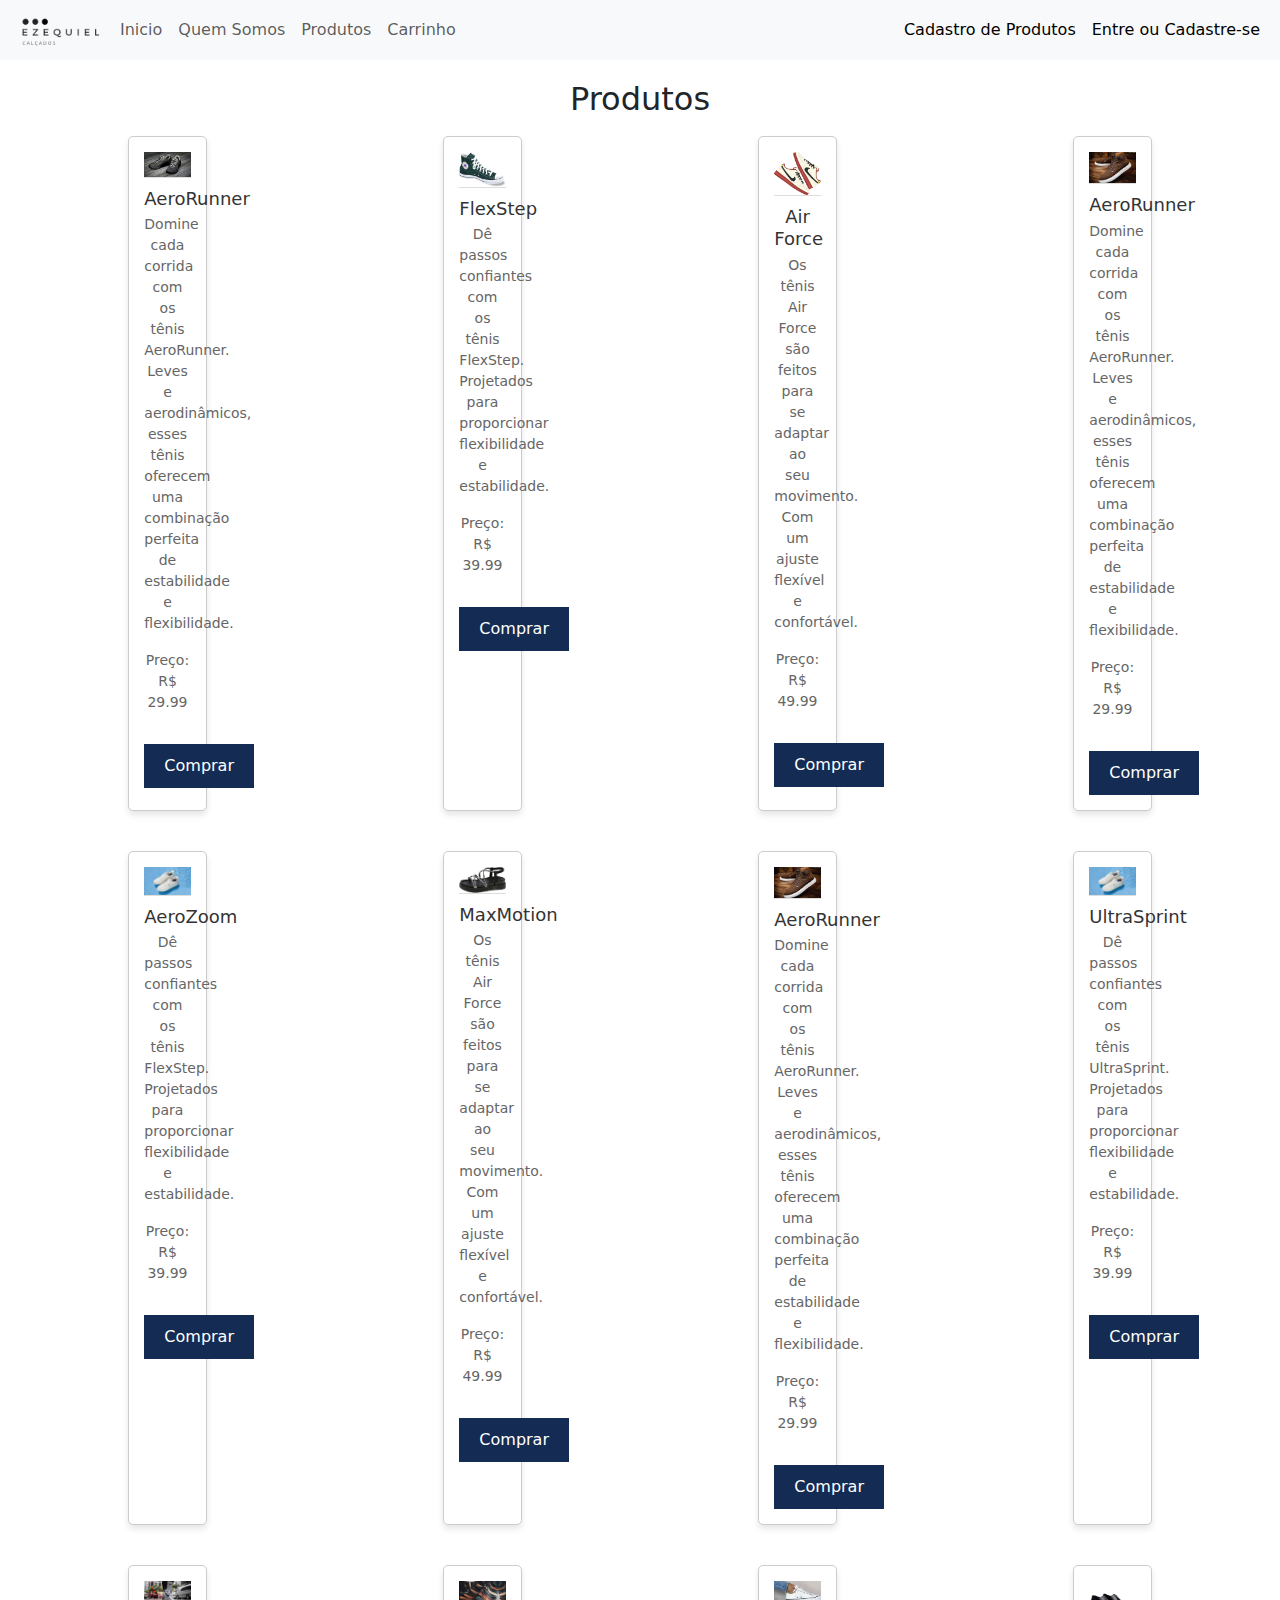
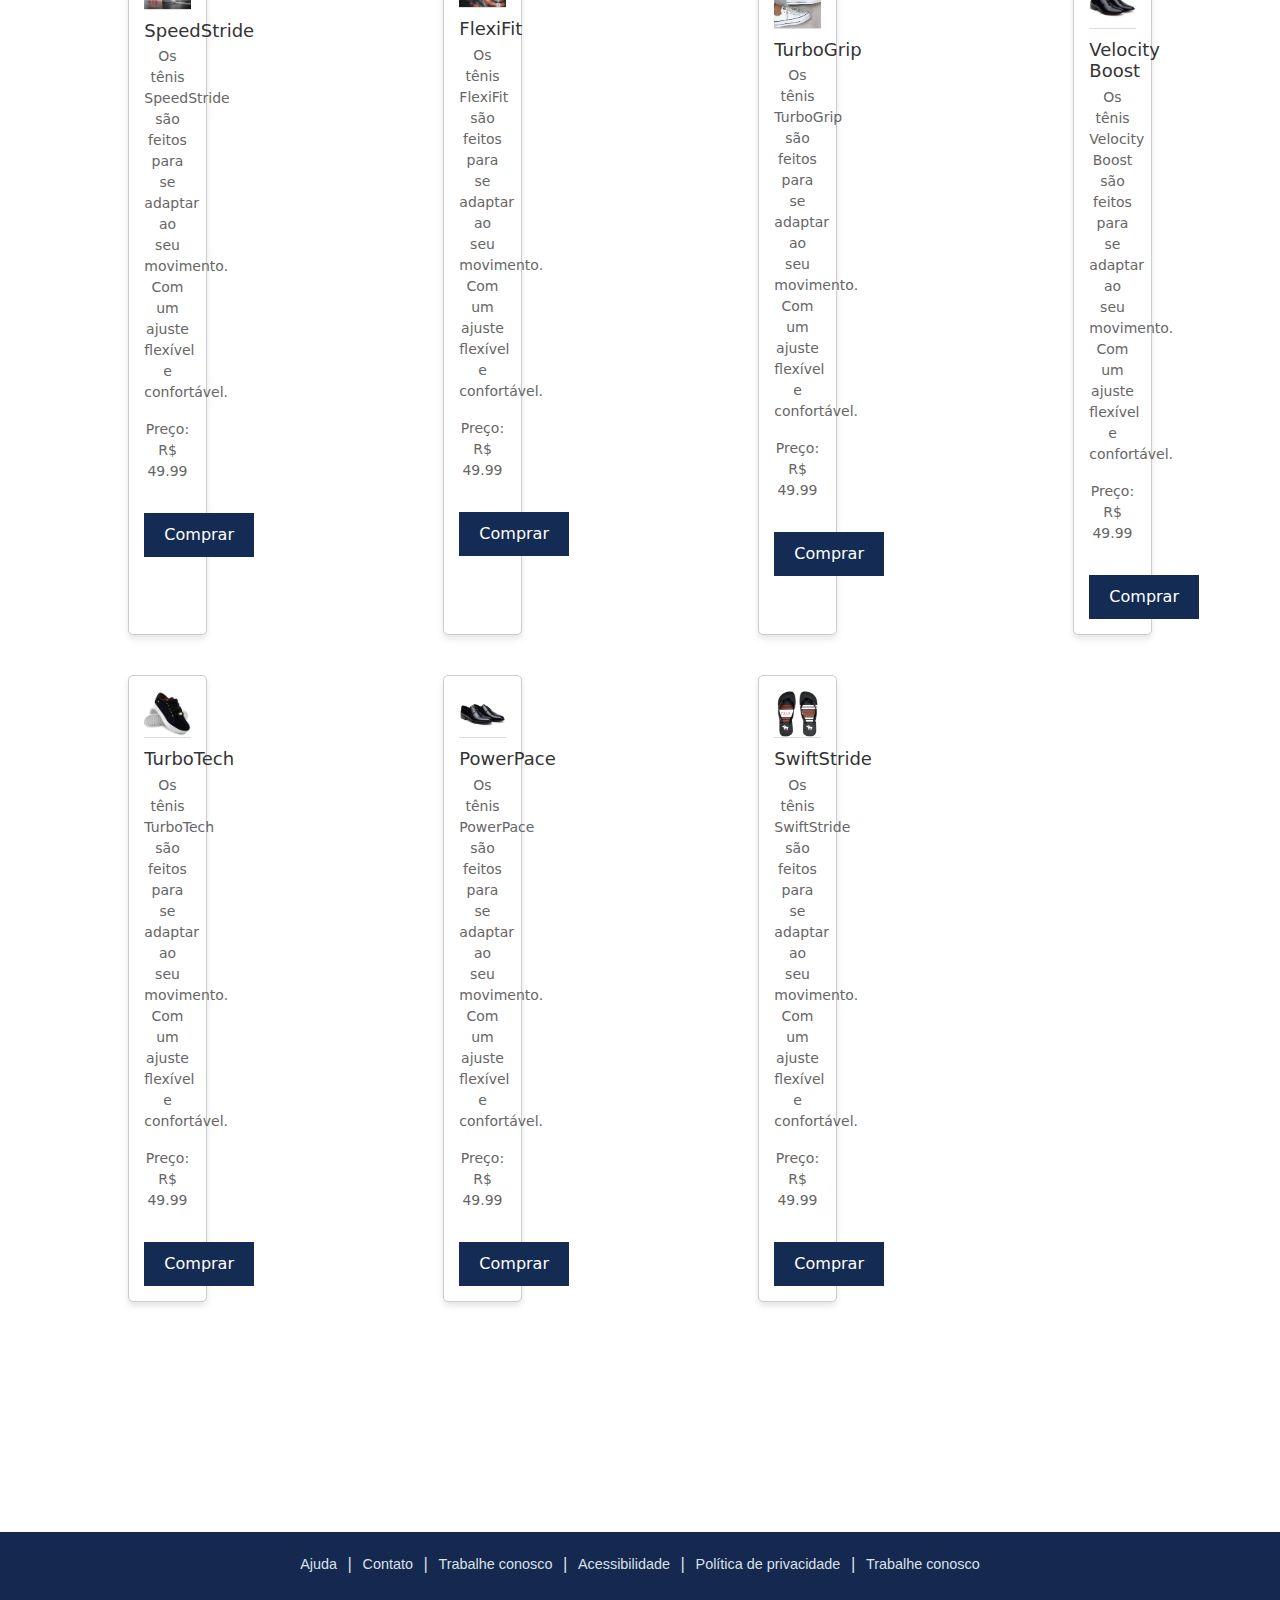
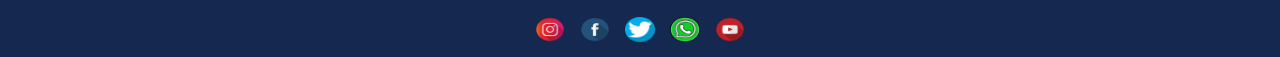
==== alteracao_dados.html @ 839e7d1b "atualização com html" ====
<!-- Ezequiel Alves Morais, Gabriel Souza, Daniela -->
<style>
  .produtos {
    display: flex;
    flex-wrap: wrap;
  }

  .produto {
    border: 1px solid #ccc;
    border-radius: 5px;
    margin: 10px;
    padding: 10px;
    width: calc(33.333% - 20px);
    box-sizing: border-box;
  }

  .produto h3 {
    margin-top: 0;
  }

 body {
    font-family: Arial, sans-serif;
    margin: 0;
    padding: 0;
    background-color: #f7f7f7;
  }

  main {
    padding: 20px;
  }

  h2 {
    text-align: center;
    margin-bottom: 30px;
    color: #333;
  }

  .grid-produtos {
    display: grid;
    grid-template-columns: repeat(auto-fit, minmax(250px, 1fr));
    gap: 20px;
    justify-items: center;
  }

  .produto {
    border: 1px solid #ccc;
    padding: 15px;
    text-align: center;
    background-color: #fff;
    box-shadow: 0 4px 6px rgba(0, 0, 0, 0.1);
    transition: transform 0.3s ease;
  }

  .produto:hover {
    transform: translateY(-5px);
  }

  .produto img {
    width: 100%;
    height: auto;
    max-height: 200px;
    border-bottom: 1px solid #ddd;
  }

  .produto h3 {
    font-size: 18px;
    margin-top: 10px;
    margin-bottom: 5px;
    color: #333;
  }

  .produto p {
    font-size: 14px;
    color: #666;
  }

  .produto button {
    margin-top: 15px;
    padding: 10px 20px;
    background-color: #142c54;
    color: white;
    border: none;
    cursor: pointer;
    transition: background-color 0.3s ease;
  }

  .produto button:hover {
    background-color: #0056b3;
  }

  .logo {
    max-width: 100px;
  }

  .navbar {
    padding-top: 2px;
    padding-bottom: 2px;
    height: 60px;
  }
  @import url('https://fonts.googleapis.com/css2?family=Raleway:ital,wght@0,300;0,400;0,600;0,700;0,800;1,300;1,500;1,600&display=swap');

  :root {
    --color-dark1: #dae1e7;
    --color-dark2: #142850;
    --color-dark3: #414141;
    --color-dark4: #00909E;
    --color-dark5: #343434;
  }

  * {
    margin: 0;
    padding: 0;
  }

  body {
    font-family: 'Raleway', Arial, Helvetica, sans-serif;
    background-color: var(--color-dark1);
    color: var(--color-white);

  }

  footer {
    bottom: 0;
    width: 100%;
    text-align: center;
    background-color: var(--color-dark2);
    height: 125px;
    margin-top: 200px;
  }

  .div-footer {
    padding-top: 20px;
  }

  #p-link {
    color: var(--color-dark1);
  }

  .link-footer {
    color: var(--color-white);
    text-decoration: none;
    font-size: 0.9em;
    font-family: 'Raleway', sans-serif;
    padding: 5px;
  }

  .link-footer:hover {
    transition: 0.5s;
    cursor: pointer;
    color: rgba(221, 221, 29, 0.945);
    text-transform: uppercase;
  }

  .img-footer {
    height: 30px;
    width: 30px;
    padding-top: 5px;
  }

  .img-footer:hover {
    transform: scale(1.5);
    transition: 0.5s;
    padding-left: 5px;
    padding-right: 5px;
  }

  .link-image {
    padding-right: 5px;
    padding-left: 5px;
  }
  </style>
</style>

<!DOCTYPE html>
<html lang="pt-br">
  <head>
    <meta charset="UTF-8" />
    <meta name="viewport" content="width=device-width, initial-scale=1.0" />
    <title>Produtos</title>
    <link
      rel="stylesheet"
      href="https://cdn.jsdelivr.net/npm/bootstrap@5.3.3/dist/css/bootstrap.min.css"
    />
    <link
      href="https://stackpath.bootstrapcdn.com/bootstrap/5.1.0/css/bootstrap.min.css"
      rel="stylesheet"
    />
    <link rel="stylesheet" href="styles.css" />
  </head>

  <body>
    <header>
      <nav class="navbar navbar-expand-lg navbar-light bg-light">
        <div class="container-fluid">
          <img src="images/logo1.png" alt="" class="logo" />
          <button
            class="navbar-toggler"
            type="button"
            data-bs-toggle="collapse"
            data-bs-target="#navbarNav"
            aria-controls="navbarNav"
            aria-expanded="false"
            aria-label="Toggle navigation"
          >
            <span class="navbar-toggler-icon"></span>
          </button>
          <div class="collapse navbar-collapse" id="navbarNav">
            <ul class="navbar-nav me-auto">
              <li class="nav-item">
                <a class="nav-link" href="index.php">Inicio</a>
              </li>
              <li class="nav-item">
                <a class="nav-link" href="quem_somos.php">Quem Somos</a>
              </li>
              <li class="nav-item">
                <a class="nav-link" href="exibicao_produtos.php">Produtos</a>
              </li>
              <li class="nav-item">
                <a class="nav-link" href="carrinho_compras.php">Carrinho</a>
              </li>
            </ul>
            <ul class="navbar-nav ms-auto">
              <li class="nav-item">
                <a
                  class="nav-link active"
                  aria-current="page"
                  href="cadastro_produtos.php"
                  >Cadastro de Produtos</a
                >
              </li>
              <li class="nav-item">
                <a class="nav-link active" aria-current="page" href="login.php"
                  >Entre ou Cadastre-se</a
                >
              </li>
            </ul>
          </div>
        </div>
      </nav>
    </header>
    <main>
      <h2>Produtos</h2>
      <div class="grid-produtos">
          <div class="produto">
              <img src="images/1.jpg" alt="AeroRunner">
              <h3>AeroRunner</h3>
              <p>Domine cada corrida com os tênis AeroRunner. Leves e aerodinâmicos, esses tênis oferecem uma combinação perfeita de estabilidade e flexibilidade.</p>
              <p>Preço: R$ 29.99</p>
              <button>Comprar</button>
          </div>
          <div class="produto">
              <img src="images/2.png" alt="FlexStep">
              <h3>FlexStep</h3>
              <p>Dê passos confiantes com os tênis FlexStep. Projetados para proporcionar flexibilidade e estabilidade.</p>
              <p>Preço: R$ 39.99</p>
              <button>Comprar</button>
          </div>
          <div class="produto">
              <img src="images/3.png" alt="Air Force">
              <h3>Air Force</h3>
              <p>Os tênis Air Force são feitos para se adaptar ao seu movimento. Com um ajuste flexível e confortável.</p>
              <p>Preço: R$ 49.99</p>
              <button>Comprar</button>
          </div>
          <div class="produto">
              <img src="images/sapato5.jpg" alt="AeroRunner">
              <h3>AeroRunner</h3>
              <p>Domine cada corrida com os tênis AeroRunner. Leves e aerodinâmicos, esses tênis oferecem uma combinação perfeita de estabilidade e flexibilidade.</p>
              <p>Preço: R$ 29.99</p>
              <button>Comprar</button>
          </div>
          <div class="produto">
              <img src="images/sapato4.jpg" alt="AeroZoom">
              <h3>AeroZoom</h3>
              <p>Dê passos confiantes com os tênis FlexStep. Projetados para proporcionar flexibilidade e estabilidade.</p>
              <p>Preço: R$ 39.99</p>
              <button>Comprar</button>
          </div>
          <div class="produto">
              <img src="images/sandalia.jpg" alt="MaxMotion">
              <h3>MaxMotion</h3>
              <p>Os tênis Air Force são feitos para se adaptar ao seu movimento. Com um ajuste flexível e confortável.</p>
              <p>Preço: R$ 49.99</p>
              <button>Comprar</button>
          </div>
          <div class="produto">
              <img src="images/sapato5.jpg" alt="AeroRunner">
              <h3>AeroRunner</h3>
              <p>Domine cada corrida com os tênis AeroRunner. Leves e aerodinâmicos, esses tênis oferecem uma combinação perfeita de estabilidade e flexibilidade.</p>
              <p>Preço: R$ 29.99</p>
              <button>Comprar</button>
          </div>
          <div class="produto">
              <img src="images/sapato4.jpg" alt="UltraSprint">
              <h3>UltraSprint</h3>
              <p>Dê passos confiantes com os tênis UltraSprint. Projetados para proporcionar flexibilidade e estabilidade.</p>
              <p>Preço: R$ 39.99</p>
              <button>Comprar</button>
          </div>
          <div class="produto">
              <img src="images/sapato1.jpg" alt="SpeedStride">
              <h3>SpeedStride</h3>
              <p>Os tênis SpeedStride são feitos para se adaptar ao seu movimento. Com um ajuste flexível e confortável.</p>
              <p>Preço: R$ 49.99</p>
              <button>Comprar</button>
          </div>
          <div class="produto">
              <img src="images/sapato3.jpg" alt="FlexiFit">
              <h3>FlexiFit</h3>
              <p>Os tênis FlexiFit são feitos para se adaptar ao seu movimento. Com um ajuste flexível e confortável.</p>
              <p>Preço: R$ 49.99</p>
              <button>Comprar</button>
          </div>
          <div class="produto">
              <img src="images/sapato6.jpg" alt="TurboGrip">
              <h3>TurboGrip</h3>
              <p>Os tênis TurboGrip são feitos para se adaptar ao seu movimento. Com um ajuste flexível e confortável.</p>
              <p>Preço: R$ 49.99</p>
              <button>Comprar</button>
          </div>
          <div class="produto">
              <img src="images/sapato8.jpg" alt="Velocity Boost">
              <h3>Velocity Boost</h3>
              <p>Os tênis Velocity Boost são feitos para se adaptar ao seu movimento. Com um ajuste flexível e confortável.</p>
              <p>Preço: R$ 49.99</p>
              <button>Comprar</button>
          </div>
          <div class="produto">
              <img src="images/sapato7.jpg" alt="TurboTech">
              <h3>TurboTech</h3>
              <p>Os tênis TurboTech são feitos para se adaptar ao seu movimento. Com um ajuste flexível e confortável.</p>
              <p>Preço: R$ 49.99</p>
              <button>Comprar</button>
          </div>
          <div class="produto">
              <img src="images/sapato9.jpg" alt="PowerPace">
              <h3>PowerPace</h3>
              <p>Os tênis PowerPace são feitos para se adaptar ao seu movimento. Com um ajuste flexível e confortável.</p>
              <p>Preço: R$ 49.99</p>
              <button>Comprar</button>
          </div>
          <div class="produto">
              <img src="images/sandalia3.jpg" alt="SwiftStride">
              <h3>SwiftStride</h3>
              <p>Os tênis SwiftStride são feitos para se adaptar ao seu movimento. Com um ajuste flexível e confortável.</p>
              <p>Preço: R$ 49.99</p>
              <button>Comprar</button>
          </div>
      </div>
  </main>
    <footer>
      <div class="div-footer">
        <p id="p-link">
          <a class="link-footer" href="form.html">Ajuda</a> |
          <a class="link-footer" href="#">Contato</a> |
          <a class="link-footer" href="#">Trabalhe conosco</a> |
          <a class="link-footer" href="#">Acessibilidade</a> |
          <a class="link-footer" href="#">Política de privacidade</a> |
          <a class="link-footer" href="#">Trabalhe conosco</a>
        </p>
      </div>

      <div class="div-footer">
        <a class="link-image" href="https://instagram.com" target="_blank"
          ><img
            class="img-footer"
            src="images/logo-do-cone-do-instagram.png"
            alt="logo-instagram"
        /></a>
        <a class="link-image" href="https://facebook.com" target="_blank"
          ><img
            class="img-footer"
            src="images/logo-face.png"
            alt="logo-facebook"
        /></a>
        <a class="link-image" href="https://twitter.com" target="_blank"
          ><img
            class="img-footer"
            src="images/logo-twitters.png"
            alt="logo-twitter"
        /></a>
        <a class="link-image" href="https://whatsapp.com" target="_blank"
          ><img
            class="img-footer"
            src="images/logo-zap.png"
            alt="logo-whatsapp "
        /></a>
        <a class="link-image" href="https://youtube.com" target="_blank"
          ><img
            class="img-footer"
            src="images/logo-youtube.png"
            alt="images/logo-youtube"
        /></a>
      </div>
    </footer>
  </body>
</html>
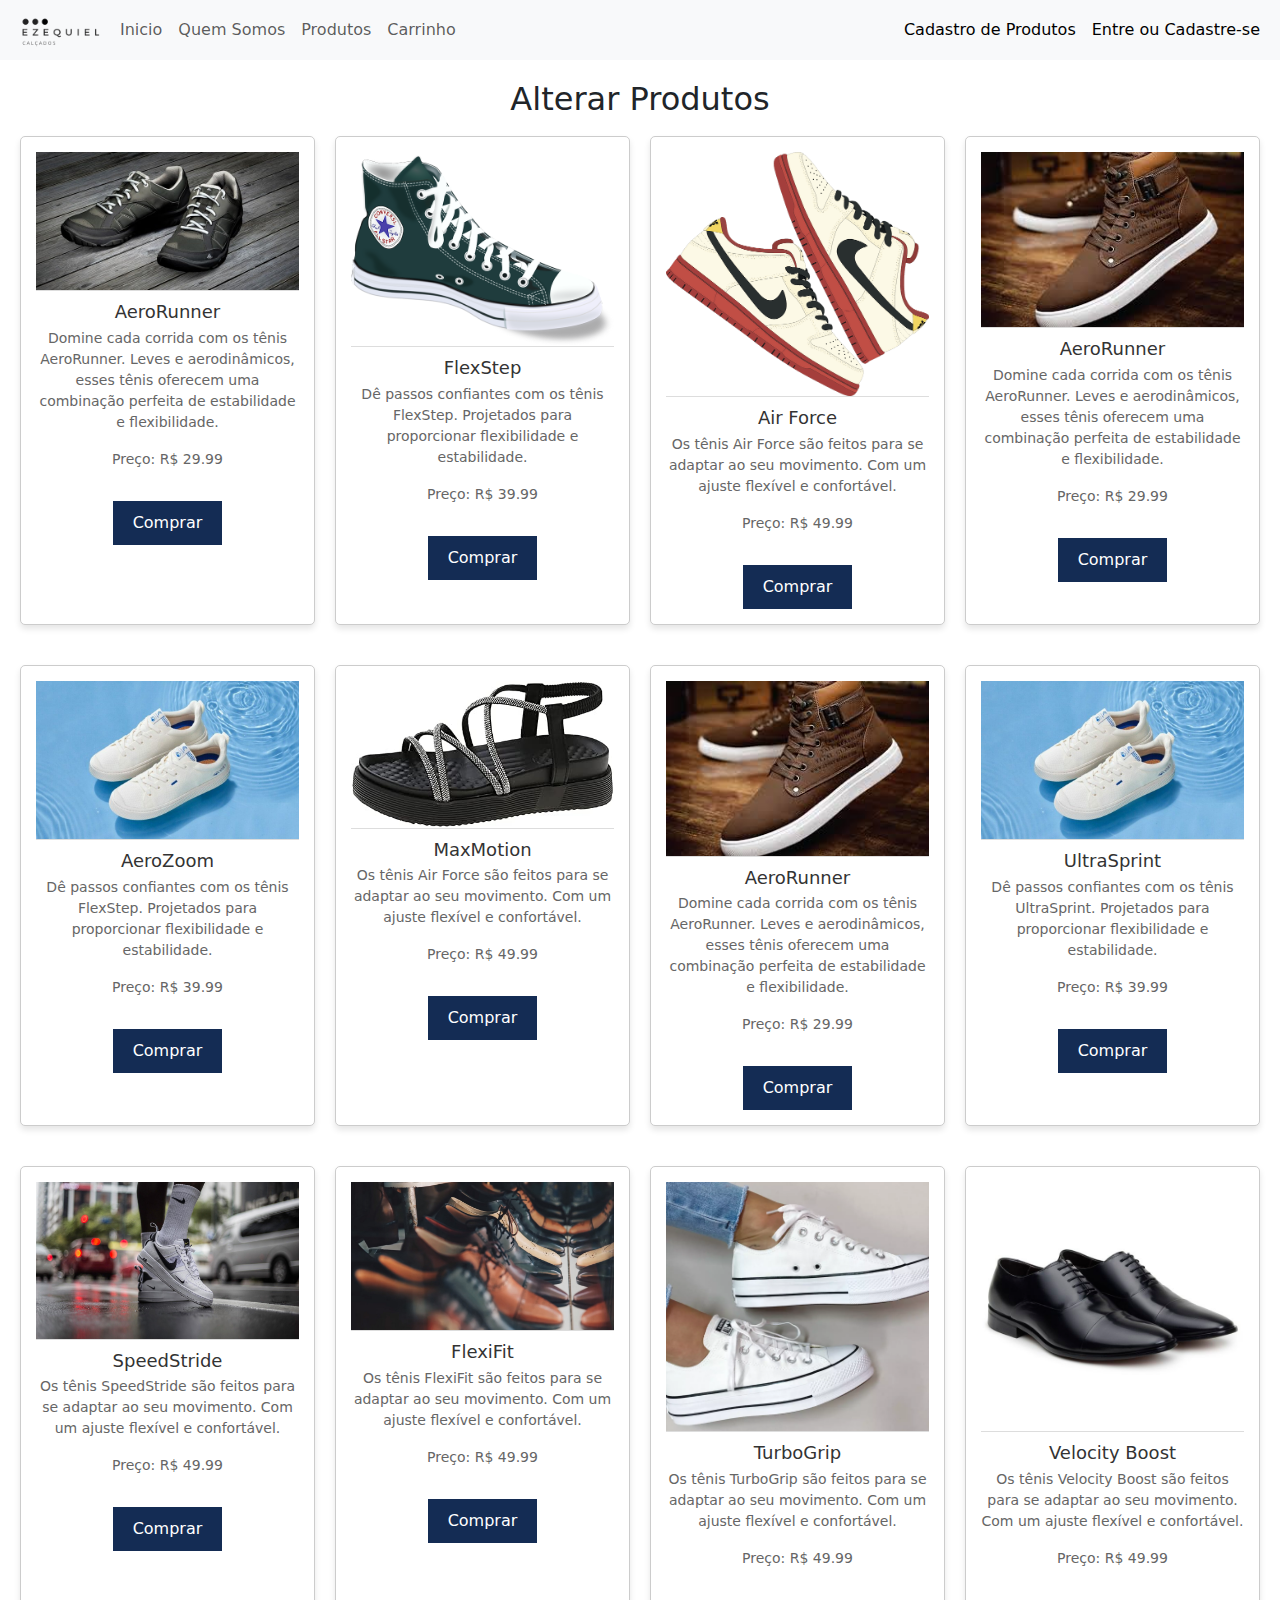
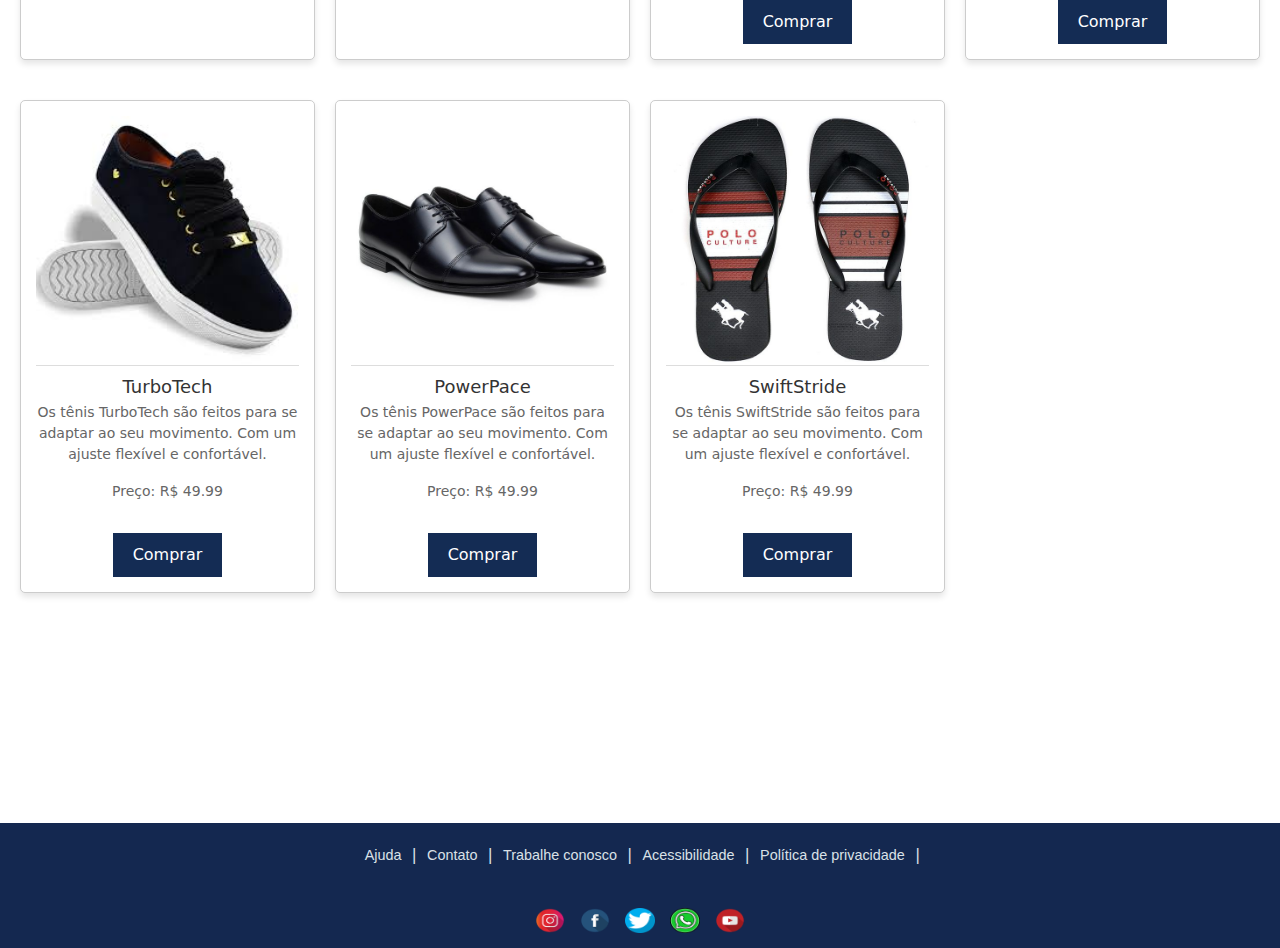
==== commit 19f6cdf9: "atualização" ====
--- a/alteracao_dados.html
+++ b/alteracao_dados.html
@@ -37,30 +37,31 @@
 
   .grid-produtos {
     display: grid;
-    grid-template-columns: repeat(auto-fit, minmax(250px, 1fr));
+    grid-template-columns: repeat(auto-fit, minmax(250px, 1fr)); 
     gap: 20px;
-    justify-items: center;
-  }
-
-  .produto {
+    justify-items: center; 
+}
+.produto {
     border: 1px solid #ccc;
     padding: 15px;
     text-align: center;
     background-color: #fff;
     box-shadow: 0 4px 6px rgba(0, 0, 0, 0.1);
     transition: transform 0.3s ease;
-  }
+    width: 100%; 
+    max-width: 300px; 
+}
 
   .produto:hover {
     transform: translateY(-5px);
   }
 
   .produto img {
-    width: 100%;
-    height: auto;
-    max-height: 200px;
+    width: 100%; 
+    height: auto; 
+    max-height: 250px; 
     border-bottom: 1px solid #ddd;
-  }
+}
 
   .produto h3 {
     font-size: 18px;
@@ -185,7 +186,7 @@
       href="https://stackpath.bootstrapcdn.com/bootstrap/5.1.0/css/bootstrap.min.css"
       rel="stylesheet"
     />
-    <link rel="stylesheet" href="styles.css" />
+  
   </head>
 
   <body>
@@ -207,16 +208,16 @@
           <div class="collapse navbar-collapse" id="navbarNav">
             <ul class="navbar-nav me-auto">
               <li class="nav-item">
-                <a class="nav-link" href="index.php">Inicio</a>
-              </li>
-              <li class="nav-item">
-                <a class="nav-link" href="quem_somos.php">Quem Somos</a>
-              </li>
-              <li class="nav-item">
-                <a class="nav-link" href="exibicao_produtos.php">Produtos</a>
-              </li>
-              <li class="nav-item">
-                <a class="nav-link" href="carrinho_compras.php">Carrinho</a>
+                <a class="nav-link" href="index.html">Inicio</a>
+              </li>
+              <li class="nav-item">
+                <a class="nav-link" href="quem_somos.html">Quem Somos</a>
+              </li>
+              <li class="nav-item">
+                <a class="nav-link" href="exibicao_produtos.html">Produtos</a>
+              </li>
+              <li class="nav-item">
+                <a class="nav-link" href="carrinho_compras.html">Carrinho</a>
               </li>
             </ul>
             <ul class="navbar-nav ms-auto">
@@ -224,12 +225,12 @@
                 <a
                   class="nav-link active"
                   aria-current="page"
-                  href="cadastro_produtos.php"
+                  href="cadastro_produtos.html"
                   >Cadastro de Produtos</a
                 >
               </li>
               <li class="nav-item">
-                <a class="nav-link active" aria-current="page" href="login.php"
+                <a class="nav-link active" aria-current="page" href="login.html"
                   >Entre ou Cadastre-se</a
                 >
               </li>
@@ -239,7 +240,7 @@
       </nav>
     </header>
     <main>
-      <h2>Produtos</h2>
+      <h2>Alterar Produtos</h2>
       <div class="grid-produtos">
           <div class="produto">
               <img src="images/1.jpg" alt="AeroRunner">
@@ -356,7 +357,7 @@
           <a class="link-footer" href="#">Trabalhe conosco</a> |
           <a class="link-footer" href="#">Acessibilidade</a> |
           <a class="link-footer" href="#">Política de privacidade</a> |
-          <a class="link-footer" href="#">Trabalhe conosco</a>
+    
         </p>
       </div>
 
